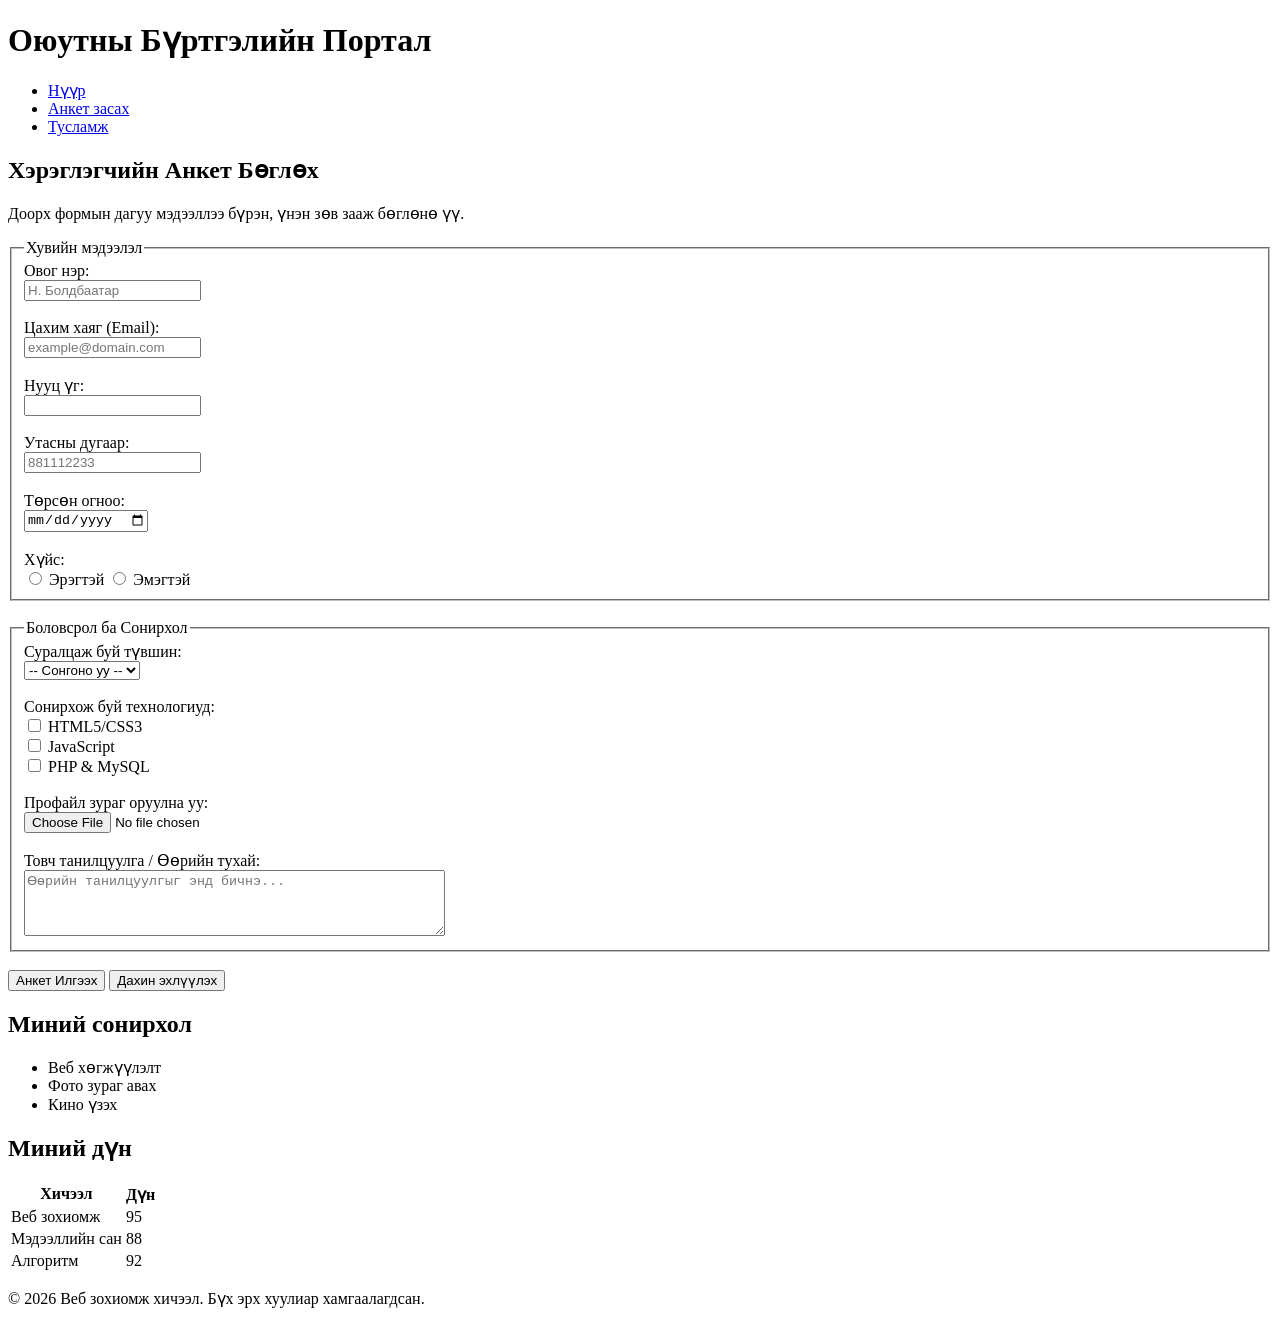
==== web lab2.html @ fc876f21 "Update web design layout and assets" ====
<!DOCTYPE html>
<html lang="mn">
<head>
    <meta charset="UTF-8">
    <meta name="viewport" content="width=device-width, initial-scale=1.0">
    <title>Лаборатори 02: Хэрэглэгчийн анкет</title>
</head>
<body>

    <!-- Вэбийн толгой хэсэг -->
    <header>
        <h1>Оюутны Бүртгэлийн Портал</h1>
        <nav>
            <ul>
                <li><a href="../index.html">Нүүр</a></li>
                <li><a href="#">Анкет засах</a></li>
                <li><a href="#">Тусламж</a></li>
            </ul>
        </nav>
    </header>

    <!-- Үндсэн контент -->
    <main>
        <!-- Анкетын хэсэг -->
        <article>
            <section>
                <h2>Хэрэглэгчийн Анкет Бөглөх</h2>
                <p>Доорх формын дагуу мэдээллээ бүрэн, үнэн зөв зааж бөглөнө үү.</p>

                <form action="#" method="POST" enctype="multipart/form-data">
                    <!-- 1-р бүлэг: Хувийн мэдээлэл -->
                    <fieldset>
                        <legend>Хувийн мэдээлэл</legend>
                        
                        <label for="fullname">Овог нэр:</label><br>
                        <input type="text" id="fullname" name="fullname" placeholder="Н. Болдбаатар" required minlength="2"><br><br>

                        <label for="email">Цахим хаяг (Email):</label><br>
                        <input type="email" id="email" name="email" placeholder="example@domain.com" required><br><br>

                        <label for="password">Нууц үг:</label><br>
                        <input type="password" id="password" name="password" required minlength="6"><br><br>

                        <label for="phone">Утасны дугаар:</label><br>
                        <input type="tel" id="phone" name="phone" pattern="[0-9]{8}" placeholder="881112233" required><br><br>

                        <label for="dob">Төрсөн огноо:</label><br>
                        <input type="date" id="dob" name="dob" required><br><br>

                        <label>Хүйс:</label><br>
                        <input type="radio" id="male" name="gender" value="male">
                        <label for="male">Эрэгтэй</label>
                        <input type="radio" id="female" name="gender" value="female">
                        <label for="female">Эмэгтэй</label><br>
                    </fieldset>
                    <br>

                    <!-- 2-р бүлэг: Мэргэжил ба Сургалтын мэдээлэл -->
                    <fieldset>
                        <legend>Боловсрол ба Сонирхол</legend>

                        <label for="degree">Суралцаж буй түвшин:</label><br>
                        <select id="degree" name="degree" required>
                            <option value="">-- Сонгоно уу --</option>
                            <option value="bachelor">Бакалавр</option>
                            <option value="master">Магистр</option>
                            <option value="doctor">Докторант</option>
                        </select><br><br>

                        <label>Сонирхож буй технологиуд:</label><br>
                        <input type="checkbox" id="html" name="skills" value="HTML">
                        <label for="html">HTML5/CSS3</label><br>
                        <input type="checkbox" id="js" name="skills" value="JavaScript">
                        <label for="js">JavaScript</label><br>
                        <input type="checkbox" id="php" name="skills" value="PHP">
                        <label for="php">PHP & MySQL</label><br><br>

                        <label for="avatar">Профайл зураг оруулна уу:</label><br>
                        <input type="file" id="avatar" name="avatar" accept="image/*"><br><br>

                        <label for="bio">Товч танилцуулга / Өөрийн тухай:</label><br>
                        <textarea id="bio" name="bio" rows="4" cols="50" placeholder="Өөрийн танилцуулгыг энд бичнэ..."></textarea><br>
                    </fieldset>
                    <br>

                    <!-- Илгээх ба Арилгах товчлуурууд -->
                    <button type="submit">Анкет Илгээх</button>
                    <button type="reset">Дахин эхлүүлэх</button>
                </form>
            </section>
        </article>

        <!-- Сонирхлын жагсаалт -->
        <section>
            <h2>Миний сонирхол</h2>
            <ul>
                <li>Веб хөгжүүлэлт</li>
                <li>Фото зураг авах</li>
                <li>Кино үзэх</li>
            </ul>
        </section>

        <!-- Дүнгийн хүснэгт -->
        <section>
            <h2>Миний дүн</h2>
            <table>
                <thead>
                    <tr>
                        <th>Хичээл</th>
                        <th>Дүн</th>
                    </tr>
                </thead>
                <tbody>
                    <tr>
                        <td>Веб зохиомж</td>
                        <td>95</td>
                    </tr>
                    <tr>
                        <td>Мэдээллийн сан</td>
                        <td>88</td>
                    </tr>
                    <tr>
                        <td>Алгоритм</td>
                        <td>92</td>
                    </tr>
                </tbody>
            </table>
        </section>
    </main>

    <!-- Хөл хэсэг -->
    <footer>
        <p>&copy; 2026 Веб зохиомж хичээл. Бүх эрх хуулиар хамгаалагдсан.</p>
    </footer>

</body>
</html>
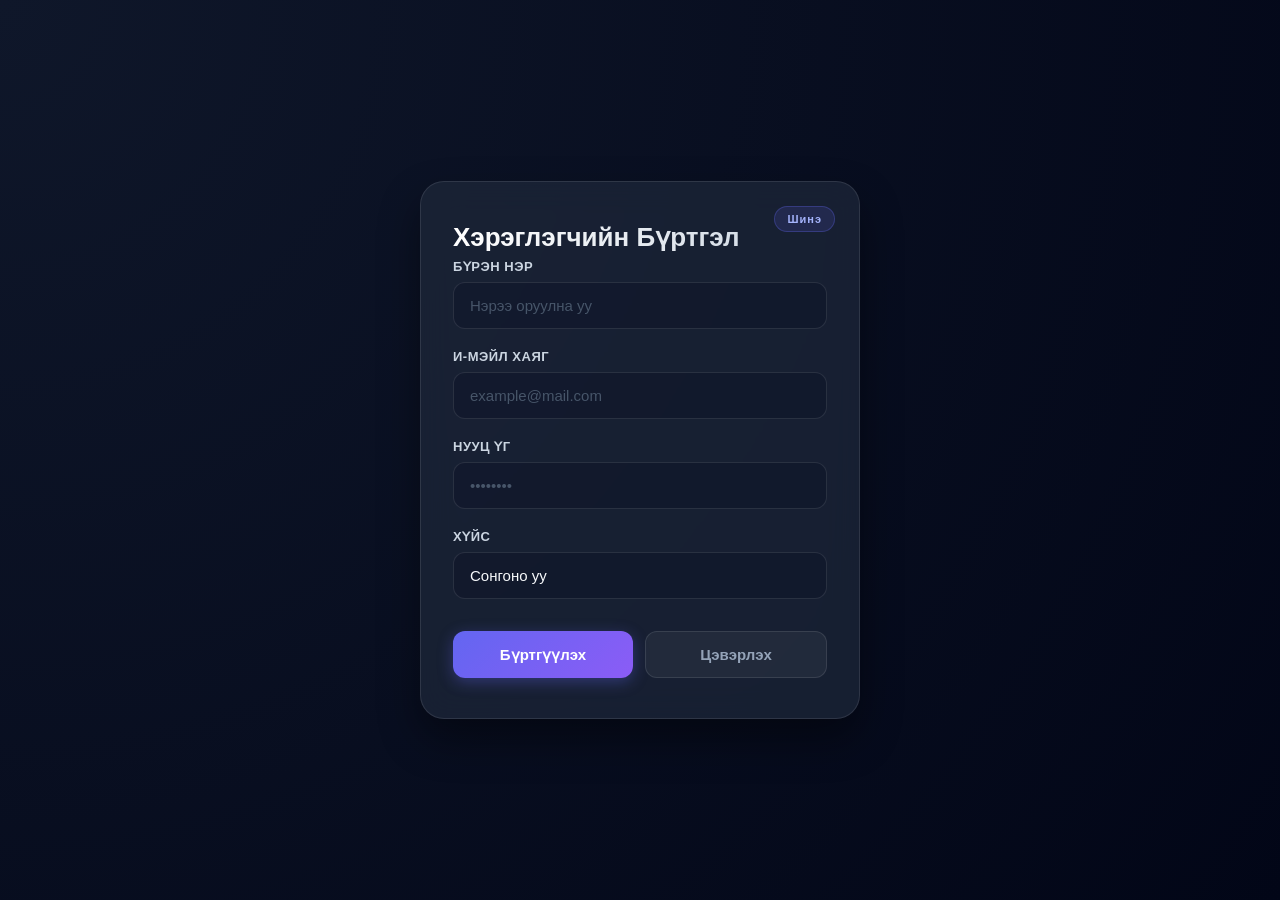
==== commit 3b5d8a5c: "Add Lab 03 HTML and CSS files" ====
--- a/web lab2.html
+++ b/web lab2.html
@@ -1,137 +1,66 @@
 <!DOCTYPE html>
 <html lang="mn">
 <head>
-    <meta charset="UTF-8">
-    <meta name="viewport" content="width=device-width, initial-scale=1.0">
-    <title>Лаборатори 02: Хэрэглэгчийн анкет</title>
+  <meta charset="UTF-8">
+  <meta name="viewport" content="width=device-width, initial-scale=1.0">
+  <title>Лаборатори 03 - HTML Форм ба CSS</title>
+  
+  <!-- 1. Google Fonts (Roboto) холбох хэсэг -->
+  <link rel="preconnect" href="https://fonts.googleapis.com">
+  <link rel="preconnect" href="https://fonts.gstatic.com" crossorigin>
+  <link href="https://fonts.googleapis.com/css2?family=Roboto:wght@400;500;700&display=swap" rel="stylesheet">
+  
+  <!-- 2. style.css файлыг холбож буй хэсэг -->
+  <link rel="stylesheet" href="style.css">
 </head>
 <body>
 
-    <!-- Вэбийн толгой хэсэг -->
-    <header>
-        <h1>Оюутны Бүртгэлийн Портал</h1>
-        <nav>
-            <ul>
-                <li><a href="../index.html">Нүүр</a></li>
-                <li><a href="#">Анкет засах</a></li>
-                <li><a href="#">Тусламж</a></li>
-            </ul>
-        </nav>
-    </header>
+  <!-- Бүрхүүл карт -->
+  <div class="form-card">
+    
+    <!-- Relative/Absolute жишээ болох Badge -->
+    <span class="status-badge">Шинэ</span>
 
-    <!-- Үндсэн контент -->
-    <main>
-        <!-- Анкетын хэсэг -->
-        <article>
-            <section>
-                <h2>Хэрэглэгчийн Анкет Бөглөх</h2>
-                <p>Доорх формын дагуу мэдээллээ бүрэн, үнэн зөв зааж бөглөнө үү.</p>
+    <!-- Гарчиг -->
+    <h2 class="form-title">Хэрэглэгчийн Бүртгэл</h2>
+    
+    <form action="#" method="POST">
+      <!-- Овог нэр талбар -->
+      <div class="form-group">
+        <label for="fullname" class="form-label">Бүрэн нэр</label>
+        <input type="text" id="fullname" class="form-input" placeholder="Нэрээ оруулна уу" required>
+      </div>
 
-                <form action="#" method="POST" enctype="multipart/form-data">
-                    <!-- 1-р бүлэг: Хувийн мэдээлэл -->
-                    <fieldset>
-                        <legend>Хувийн мэдээлэл</legend>
-                        
-                        <label for="fullname">Овог нэр:</label><br>
-                        <input type="text" id="fullname" name="fullname" placeholder="Н. Болдбаатар" required minlength="2"><br><br>
+      <!-- И-мэйл талбар -->
+      <div class="form-group">
+        <label for="email" class="form-label">И-мэйл хаяг</label>
+        <input type="email" id="email" class="form-input" placeholder="example@mail.com" required>
+      </div>
 
-                        <label for="email">Цахим хаяг (Email):</label><br>
-                        <input type="email" id="email" name="email" placeholder="example@domain.com" required><br><br>
+      <!-- Нууц үг талбар -->
+      <div class="form-group">
+        <label for="password" class="form-label">Нууц үг</label>
+        <input type="password" id="password" class="form-input" placeholder="••••••••" required>
+      </div>
 
-                        <label for="password">Нууц үг:</label><br>
-                        <input type="password" id="password" name="password" required minlength="6"><br><br>
+      <!-- Сонгох талбар -->
+      <div class="form-group">
+        <label for="gender" class="form-label">Хүйс</label>
+        <select id="gender" class="form-input form-select">
+          <option value="">Сонгоно уу</option>
+          <option value="male">Эрэгтэй</option>
+          <option value="female">Эмэгтэй</option>
+        </select>
+      </div>
 
-                        <label for="phone">Утасны дугаар:</label><br>
-                        <input type="tel" id="phone" name="phone" pattern="[0-9]{8}" placeholder="881112233" required><br><br>
-
-                        <label for="dob">Төрсөн огноо:</label><br>
-                        <input type="date" id="dob" name="dob" required><br><br>
-
-                        <label>Хүйс:</label><br>
-                        <input type="radio" id="male" name="gender" value="male">
-                        <label for="male">Эрэгтэй</label>
-                        <input type="radio" id="female" name="gender" value="female">
-                        <label for="female">Эмэгтэй</label><br>
-                    </fieldset>
-                    <br>
-
-                    <!-- 2-р бүлэг: Мэргэжил ба Сургалтын мэдээлэл -->
-                    <fieldset>
-                        <legend>Боловсрол ба Сонирхол</legend>
-
-                        <label for="degree">Суралцаж буй түвшин:</label><br>
-                        <select id="degree" name="degree" required>
-                            <option value="">-- Сонгоно уу --</option>
-                            <option value="bachelor">Бакалавр</option>
-                            <option value="master">Магистр</option>
-                            <option value="doctor">Докторант</option>
-                        </select><br><br>
-
-                        <label>Сонирхож буй технологиуд:</label><br>
-                        <input type="checkbox" id="html" name="skills" value="HTML">
-                        <label for="html">HTML5/CSS3</label><br>
-                        <input type="checkbox" id="js" name="skills" value="JavaScript">
-                        <label for="js">JavaScript</label><br>
-                        <input type="checkbox" id="php" name="skills" value="PHP">
-                        <label for="php">PHP & MySQL</label><br><br>
-
-                        <label for="avatar">Профайл зураг оруулна уу:</label><br>
-                        <input type="file" id="avatar" name="avatar" accept="image/*"><br><br>
-
-                        <label for="bio">Товч танилцуулга / Өөрийн тухай:</label><br>
-                        <textarea id="bio" name="bio" rows="4" cols="50" placeholder="Өөрийн танилцуулгыг энд бичнэ..."></textarea><br>
-                    </fieldset>
-                    <br>
-
-                    <!-- Илгээх ба Арилгах товчлуурууд -->
-                    <button type="submit">Анкет Илгээх</button>
-                    <button type="reset">Дахин эхлүүлэх</button>
-                </form>
-            </section>
-        </article>
-
-        <!-- Сонирхлын жагсаалт -->
-        <section>
-            <h2>Миний сонирхол</h2>
-            <ul>
-                <li>Веб хөгжүүлэлт</li>
-                <li>Фото зураг авах</li>
-                <li>Кино үзэх</li>
-            </ul>
-        </section>
-
-        <!-- Дүнгийн хүснэгт -->
-        <section>
-            <h2>Миний дүн</h2>
-            <table>
-                <thead>
-                    <tr>
-                        <th>Хичээл</th>
-                        <th>Дүн</th>
-                    </tr>
-                </thead>
-                <tbody>
-                    <tr>
-                        <td>Веб зохиомж</td>
-                        <td>95</td>
-                    </tr>
-                    <tr>
-                        <td>Мэдээллийн сан</td>
-                        <td>88</td>
-                    </tr>
-                    <tr>
-                        <td>Алгоритм</td>
-                        <td>92</td>
-                    </tr>
-                </tbody>
-            </table>
-        </section>
-    </main>
-
-    <!-- Хөл хэсэг -->
-    <footer>
-        <p>&copy; 2026 Веб зохиомж хичээл. Бүх эрх хуулиар хамгаалагдсан.</p>
-    </footer>
+      <!-- Товчлуур барих хэсэг -->
+      <div class="button-group">
+        <button type="submit" class="btn btn-primary">Бүртгүүлэх</button>
+        <button type="reset" class="btn btn-secondary">Цэвэрлэх</button>
+      </div>
+    </form>
+    
+  </div>
 
 </body>
 </html>
--- a/style.css
+++ b/style.css
@@ -0,0 +1,191 @@
+/* ==========================================
+   1. ДИЗАЙНЫ СИТЕМ БОЛОН ЕРӨНХИ ХЭВ МАЯГ
+   ========================================== */
+:root {
+  --primary-accent: #6366f1;       /* Indigo өнгө */
+  --primary-gradient: linear-gradient(135deg, #6366f1 0%, #8b5cf6 100%);
+  --bg-gradient: radial-gradient(circle at top left, #0f172a, #020617);
+  --card-bg: rgba(30, 41, 59, 0.7);
+  --border-color: rgba(255, 255, 255, 0.1);
+  --input-bg: rgba(15, 23, 42, 0.6);
+  --text-main: #f8fafc;
+  --text-muted: #94a3b8;
+}
+
+* {
+  box-sizing: border-box;
+  transition: all 0.25s ease-in-out;
+}
+
+body {
+  font-family: 'Plus Jakarta Sans', sans-serif;
+  background: var(--bg-gradient);
+  color: var(--text-main);
+  display: flex;
+  justify-content: center;
+  align-items: center;
+  min-height: 100vh;
+  margin: 0;
+  padding: 20px;
+}
+
+/* ==========================================
+   2. BOX MODEL БОЛОН POSITION (Card & Badge)
+   ========================================== */
+.form-card {
+  position: relative; /* Badge авах тул relative */
+  background: var(--card-bg);
+  backdrop-filter: blur(16px); /* Glassmorphic эффект */
+  -webkit-backdrop-filter: blur(16px);
+  border: 1px solid var(--border-color);
+  width: 100%;
+  max-width: 440px;
+  padding: 40px 32px;
+  border-radius: 24px;
+  box-shadow: 0 20px 40px rgba(0, 0, 0, 0.4);
+}
+
+/* Position: Absolute ашигласан Товч тэмдэг (Badge) */
+.status-badge {
+  position: absolute;
+  top: 24px;
+  right: 24px;
+  background: rgba(99, 102, 241, 0.15);
+  border: 1px solid rgba(99, 102, 241, 0.3);
+  color: #a5b4fc;
+  font-size: 11px;
+  font-weight: 700;
+  padding: 6px 12px;
+  border-radius: 20px;
+  letter-spacing: 1px;
+  display: flex;
+  align-items: center;
+  gap: 6px;
+}
+
+.pulse-dot {
+  width: 6px;
+  height: 6px;
+  background-color: #22c55e;
+  border-radius: 50%;
+  box-shadow: 0 0 8px #22c55e;
+}
+
+/* ==========================================
+   3. CLASS СОНГОГЧИД БОЛОН ТАЛБАРУУД
+   ========================================== */
+.form-header {
+  margin-bottom: 28px;
+}
+
+.form-title {
+  font-size: 26px;
+  font-weight: 700;
+  margin: 0 0 6px 0;
+  background: linear-gradient(to right, #ffffff, #cbd5e1);
+  -webkit-background-clip: text;
+  -webkit-text-fill-color: transparent;
+}
+
+.form-subtitle {
+  font-size: 14px;
+  color: var(--text-muted);
+  margin: 0;
+}
+
+.form-group {
+  margin-bottom: 20px;
+}
+
+.form-label {
+  display: block;
+  font-size: 13px;
+  font-weight: 600;
+  margin-bottom: 8px;
+  color: #cbd5e1;
+  text-transform: uppercase;
+  letter-spacing: 0.5px;
+}
+
+/* Input/Select Box Model & Styling */
+.form-input {
+  width: 100%;
+  padding: 14px 16px;
+  font-size: 15px;
+  font-family: inherit;
+  color: var(--text-main);
+  background-color: var(--input-bg);
+  border: 1px solid var(--border-color);
+  border-radius: 12px;
+  outline: none;
+}
+
+.form-input::placeholder {
+  color: #475569;
+}
+
+.form-input:focus {
+  border-color: var(--primary-accent);
+  background-color: rgba(15, 23, 42, 0.9);
+  box-shadow: 0 0 0 4px rgba(99, 102, 241, 0.2);
+}
+
+.form-select {
+  cursor: pointer;
+  appearance: none;
+}
+
+.select-wrapper {
+  position: relative;
+}
+
+.select-wrapper::after {
+  content: "▼";
+  font-size: 10px;
+  color: var(--text-muted);
+  position: absolute;
+  right: 16px;
+  top: 50%;
+  transform: translateY(-50%);
+  pointer-events: none;
+}
+
+/* Товчлуурууд */
+.button-group {
+  display: flex;
+  gap: 12px;
+  margin-top: 32px;
+}
+
+.btn {
+  flex: 1;
+  padding: 14px;
+  font-size: 15px;
+  font-weight: 600;
+  font-family: inherit;
+  border: none;
+  border-radius: 12px;
+  cursor: pointer;
+}
+
+.btn-primary {
+  background: var(--primary-gradient);
+  color: #ffffff;
+  box-shadow: 0 4px 15px rgba(99, 102, 241, 0.35);
+}
+
+.btn-primary:hover {
+  transform: translateY(-2px);
+  box-shadow: 0 6px 20px rgba(99, 102, 241, 0.5);
+}
+
+.btn-secondary {
+  background: rgba(255, 255, 255, 0.05);
+  color: var(--text-muted);
+  border: 1px solid var(--border-color);
+}
+
+.btn-secondary:hover {
+  background: rgba(255, 255, 255, 0.1);
+  color: var(--text-main);
+}
